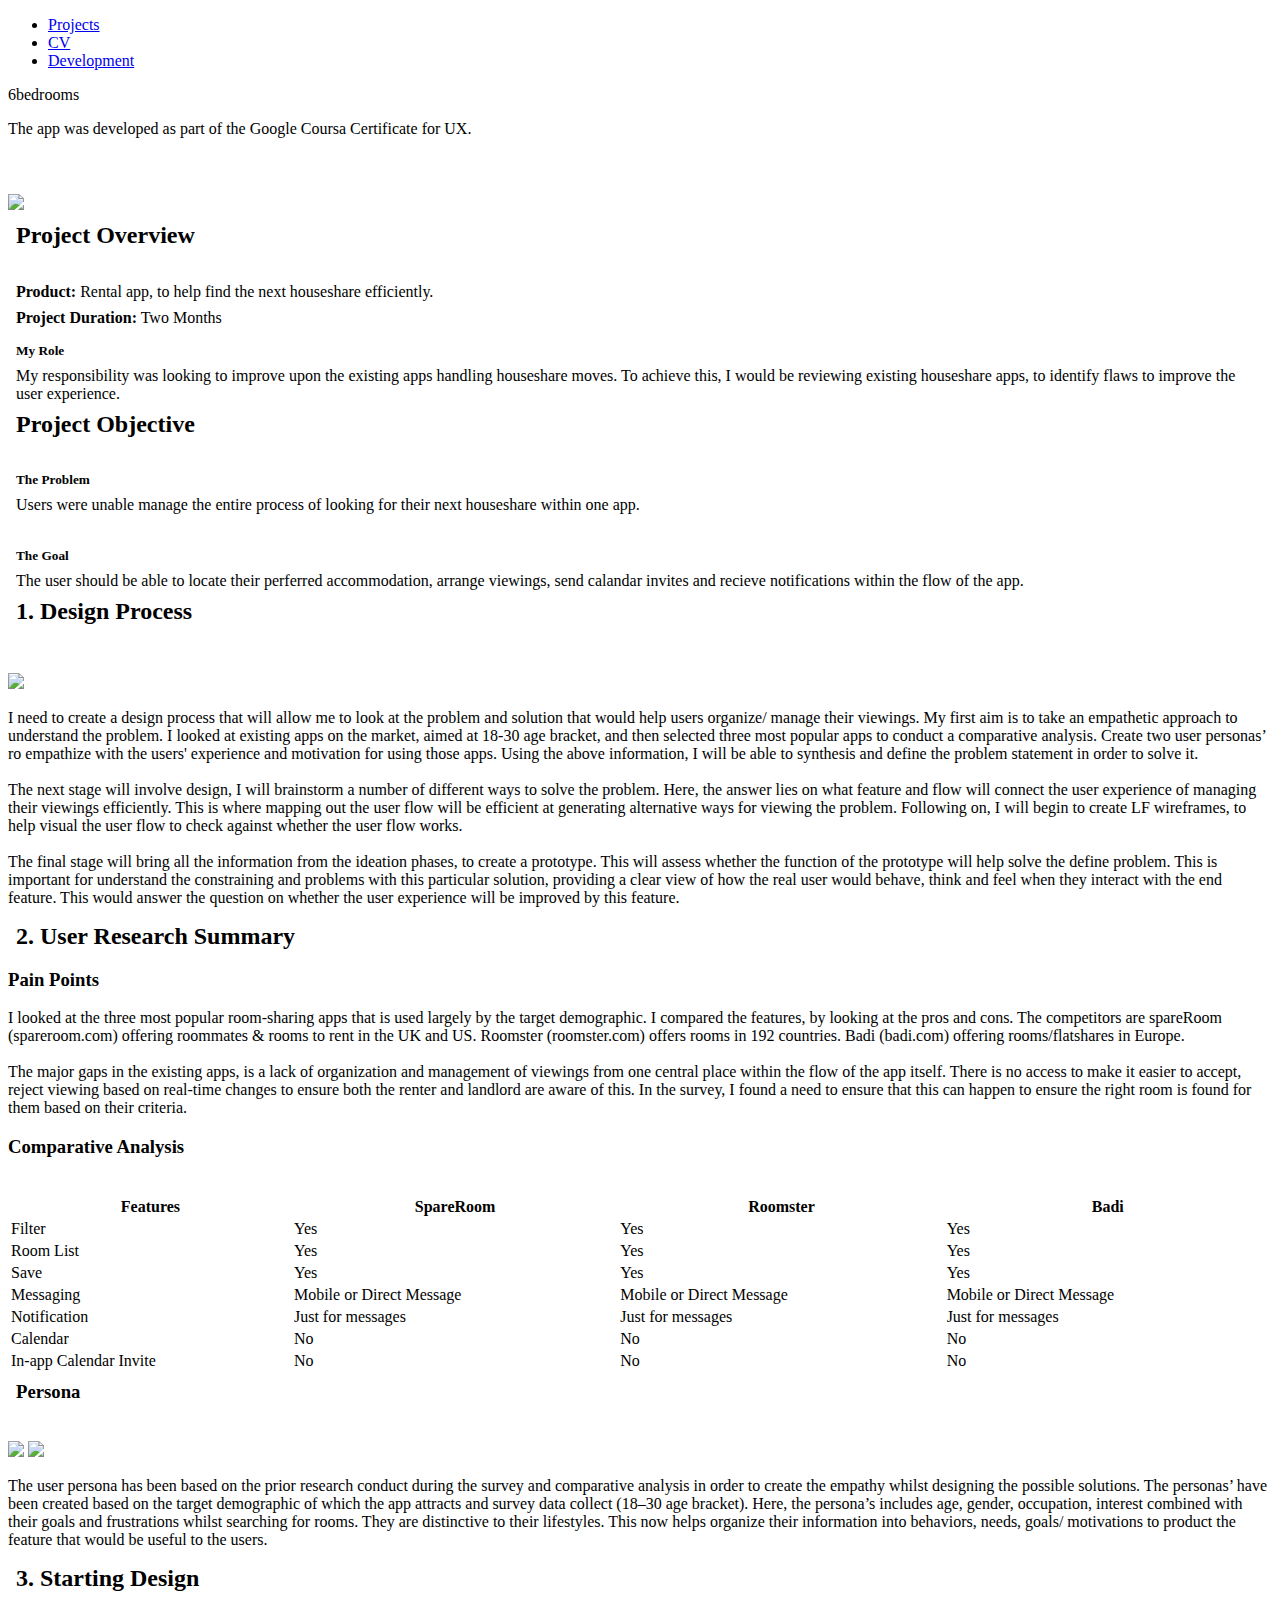
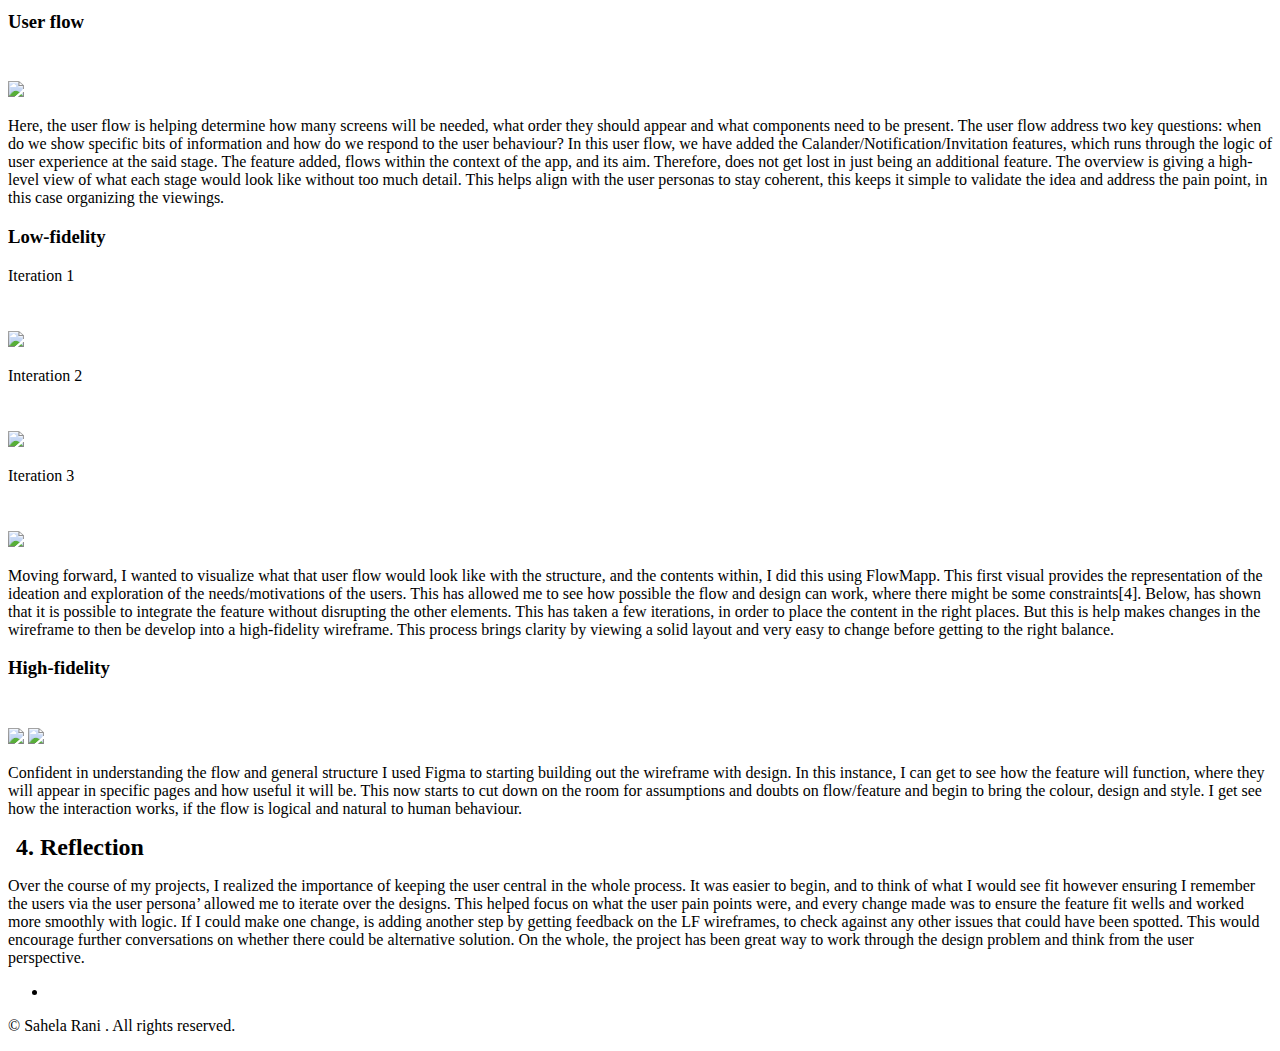
==== 6bedrooms.html @ 0117df87 "6bedrooms" ====
<!DOCTYPE html>
<html lang="en">

<head>
  <meta charset="utf-8">
  <meta content="width=device-width, initial-scale=1.0" name="viewport">

  <title>Sahela</title>
  <meta content="" name="description">
  <meta content="" name="keywords">

  <!-- Favicons -->
  <link href="assets/img/favicon.png" rel="icon">
  <link href="assets/img/apple-touch-icon.png" rel="apple-touch-icon">

  <!-- Google Fonts -->
  <link
    href="https://fonts.googleapis.com/css?family=Poppins:300,300i,400,400i,500,500i,600,600i,700,700i|Playfair+Display:400,400i,500,500i,600,600i,700,700i,900,900i"
    rel="stylesheet">

  <!-- Vendor CSS Files -->
  <link href="assets/vendor/bootstrap/css/bootstrap.min.css" rel="stylesheet">
  <link href="assets/vendor/hover/hover.min.css" rel="stylesheet">
  <link href="assets/vendor/ionicons/css/ionicons.min.css" rel="stylesheet">
  <link href="assets/vendor/boxicons/css/boxicons.min.css" rel="stylesheet">
  <link href="assets/vendor/venobox/venobox.css" rel="stylesheet">
  <link href="assets/vendor/owl.carousel/assets/owl.carousel.min.css" rel="stylesheet">

  <!-- Main CSS File -->
  <link href="assets/css/style.css" rel="stylesheet">

  <!-- Global site tag (gtag.js) - Google Analytics -->


</head>

<body>

  <!-- ======= Navbar ======= -->
  <nav id="main-nav">
     <div class="container">
<ul>
          <li><a href="index.html" class="smoothScroll">Projects</a></li>
          <li><a href="cv.html" class="smoothScroll">CV</a></li>
          <li><a href="development.html" class="smoothScroll">Development</a></li>
         </ul> 
     </div>

      </div>
    </div>
  </nav>
  <!-- End Navbar -->

    <main id="main">


      <!-- ======= About Project ======= -->
      <div id="about" class="paddsection">
        <div class="container">
          <div class="row justify-content-between">

            <div class="col-lg-7">
              <div class="about-descr">

                <p class="p-heading">6bedrooms</p>
                <p class="separator">
                  The app was developed as part of the Google Coursa Certificate for UX.
                </p>
              </div>

            </div>
          </div>
        </div>
      </div> <!-- End About Section -->
  

<div class="imageContainer">
  <img style="margin-top: 40px; width: 50%" src="assets/img/6bedrooms/6bedrooms-main.svg"></img>
</div>

    <div class="paddsection">
      <div class="container">

    <main class="GridCSS" >

    <!---Project Overview--->
      <div class="one">
      <h2 style="margin: 8px;">Project Overview</h2>
<br>
       <p style="margin: 8px;"><b>Product:</b> Rental app, to help find the next houseshare efficiently.</p>
       <p style="margin: 8px;"><b>Project Duration:</b> Two Months</p>
      </p>
      <h5 style="margin: 8px;">My Role</h5>
      <p style="margin: 8px;"> My responsibility  was looking to improve upon the existing apps handling houseshare moves.
        To achieve this, I would be reviewing existing houseshare apps, to identify flaws to improve the user experience.</p>
      </div>

      <div class="two">
        <h2 style="margin: 8px;">Project Objective</h2>
        <br>
        <h5 style="margin: 8px;">The Problem</h5>
        <p style="margin: 8px;"> Users were unable manage the entire process of looking for their next houseshare within one app. </p>
       <br>
        <h5 style="margin: 8px;">The Goal</h5>
        <p style="margin: 8px;">The user should be able to locate their perferred accommodation,
           arrange viewings, send calandar invites and 
           recieve notifications within the flow of the app.</p>
      </div>

      <div class="three">
        <h2 style="margin: 8px;">1. Design Process</h2>
      </div>
      <div class="fourteen">
        <img style="margin-top: 40px; width: 100%" src="assets/img/6bedrooms/designProcess.jpg"></img>
      <p>I need to create a design process that will allow me to look at the problem and solution that would help users organize/ manage their viewings. My first aim is to take an empathetic approach to understand the problem. I looked at existing apps on the market, aimed at 18-30 age bracket, and then selected three most popular apps to conduct a comparative analysis. Create two user personas’ ro empathize with the users' experience and motivation for using those apps. Using the above information, I will be able to synthesis and define the problem statement in order to solve it.
      <br><br>
        The next stage will involve design, I will brainstorm a number of different ways to solve the problem. Here, the answer lies on what feature and flow will connect the user experience of managing their viewings efficiently. This is where mapping out the user flow will be efficient at generating alternative ways for viewing the problem. Following on, I will begin to create LF wireframes, to help visual the user flow to check against whether the user flow works.
    <br><br>
        The final stage will bring all the information from the ideation phases, to create a prototype. This will assess whether the function of the prototype will help solve the define problem. This is important for understand the constraining and problems with this particular solution, providing a clear view of how the real user would behave, think and feel when they interact with the end feature. This would answer the question on whether the user experience will be improved by this feature.</p>
      </div>
      


      <!---Understanding the User--->
      <div class="four">
      <h2 style="margin: 8px;">2. User Research Summary</h2>
      </div>

      <div class="five">
        <h3>Pain Points</h3>
<p>I looked at the three most popular room-sharing apps that is used largely by the target demographic. I compared the features, by looking at the pros and cons. The competitors are spareRoom (spareroom.com) offering roommates & rooms to rent in the UK and US. Roomster (roomster.com) offers rooms in 192 countries. Badi (badi.com) offering rooms/flatshares in Europe.
  <br><br>
  The major gaps in the existing apps, is a lack of organization and management of viewings from one central place within the flow of the app itself. There is no access to make it easier to accept, reject viewing based on real-time changes to ensure both the renter and landlord are aware of this. In the survey, I found a need to ensure that this can happen to ensure the right room is found for them based on their criteria.
</p>
</div>


      <div class="six">
        <h3>Comparative Analysis</h3>
        <table style="width:100%">
          <br>
          <tr style="width:25%">
            <th>Features</th>
            <th>SpareRoom</th>
            <th>Roomster</th>
            <th>Badi</th>
          </tr>
          <tr style="width:25%">
            <td>Filter</td>
            <td>Yes</td>
            <td>Yes</td>
            <td>Yes</td>
          </tr>
          <tr style="width:25%">
            <td>Room List</td>
            <td>Yes</td>
            <td>Yes</td>
            <td>Yes</td>
          </tr>
          <tr style="width:25%">
            <td>Save</td>
            <td>Yes</td>
            <td>Yes</td>
            <td>Yes</td>
          </tr>
          <tr style="width:25%">
            <td>Messaging</td>
            <td>Mobile or Direct Message</td>
            <td>Mobile or Direct Message</td>
            <td>Mobile or Direct Message</td>
          </tr>
          <tr style="width:25%">
            <td>Notification</td>
            <td>Just for messages</td>
            <td>Just for messages</td>
            <td>Just for messages</td>
          </tr>
          <tr style="width:25%">
            <td>Calendar</td>
            <td>No</td>
           <td>No</td> 
           <td>No</td>
          </tr>

          <tr style="width:25%">
            <td>In-app Calendar Invite</td>
            <td>No</td>
           <td>No</td> 
           <td>No</td>
          </tr>
        </table>

      </div>

      <div class="seven">
        <h3 style="margin: 8px;">Persona</h3>
        <div class="imageContainer">
        <img style="margin-top: 30px; width: 80%;" src="assets\img\6bedrooms\persona1.jpg"></img>
        <img style="margin-top: 30px; width: 80%;"src="assets\img\6bedrooms\persona2.jpg"></img>
        <p>The user persona has been based on the prior research conduct during the survey and comparative analysis in order to create the empathy whilst designing the possible solutions. The personas’ have been created based on the target demographic of which the app attracts and survey data collect (18–30 age bracket). Here, the persona’s includes age, gender, occupation, interest combined with their goals and frustrations whilst searching for rooms. They are distinctive to their lifestyles. This now helps organize their information into behaviors, needs, goals/ motivations to product the feature that would be useful to the users.</p>
        </div>
      </div>

    
  

<!---Starting the design--->


<div class="eight">
  <h2 style="margin: 8px;">3. Starting Design</h2>
</div>


      <div class="nine">
        <h3> User flow</h3>
        <div class="imageContainer">
        <img style="margin-top: 30px; width: 80%;" src="assets/img/6bedrooms/userFlow.jpg"></img>
        <p>Here, the user flow is helping determine how many screens will be needed, what order they should appear and what components need to be present. The user flow address two key questions: when do we show specific bits of information and how do we respond to the user behaviour? In this user flow, we have added the Calander/Notification/Invitation features, which runs through the logic of user experience at the said stage. The feature added, flows within the context of the app, and its aim. Therefore, does not get lost in just being an additional feature. The overview is giving a high-level view of what each stage would look like without too much detail. This helps align with the user personas to stay coherent, this keeps it simple to validate the idea and address the pain point, in this case organizing the viewings.</p>
        </div>
        </div>
  
      <div class="ten">
        <h3>Low-fidelity</h3>
        <div class="imageContainer">
          <p>Iteration 1</p>
        <img style="margin-top: 30px; width: 60%;" src="assets/img/6bedrooms/wireframe1.png"></img>
        <p>Interation 2</p>
        <img style="margin-top: 30px; width: 60%;" src="assets/img/6bedrooms/wireframe2.png"></img>
        <p>Iteration 3</p>
        <img style="margin-top: 30px; width: 60%;" src="assets/img/6bedrooms/wireframe3.png"></img>
        <p>Moving forward, I wanted to visualize what that user flow would look like with the structure, and the contents within, I did this using FlowMapp. This first visual provides the representation of the ideation and exploration of the needs/motivations of the users. This has allowed me to see how possible the flow and design can work, where there might be some constraints[4]. Below, has shown that it is possible to integrate the feature without disrupting the other elements. This has taken a few iterations, in order to place the content in the right places. But this is help makes changes in the wireframe to then be develop into a high-fidelity wireframe. This process brings clarity by viewing a solid layout and very easy to change before getting to the right balance.</p>
        </div>
      </div>

      <div class="eleven">
        <h3>High-fidelity</h3>
        <div class="imageContainer">
        <img style="margin-top: 30px; width: 60%;" src="assets/img/6bedrooms/hfwireframe1.JPG"></img>
        <img style="margin-top: 30px; width: 60%;" src="assets/img/6bedrooms/hfwireframe2.JPG"></img>
        <p>Confident in understanding the flow and general structure I used Figma to starting building out the wireframe with design. In this instance, I can get to see how the feature will function, where they will appear in specific pages and how useful it will be. This now starts to cut down on the room for assumptions and doubts on flow/feature and begin to bring the colour, design and style. I get see how the interaction works, if the flow is logical and natural to human behaviour.

        </p>
        </div>
      </div>

 <!---Reflection--->

<div class="three">
  <h2 style="margin: 8px;">4. Reflection</h2>
  </div>
  <div class="six">
  <p>Over the course of my projects, I realized the importance of keeping the user central in the whole process. It was easier to begin, and to think of what I would see fit however ensuring I remember the users via the user persona’ allowed me to iterate over the designs. This helped focus on what the user pain points were, and every change made was to ensure the feature fit wells and worked more smoothly with logic. If I could make one change, is adding another step by getting feedback on the LF wireframes, to check against any other issues that could have been spotted. This would encourage further conversations on whether there could be alternative solution. On the whole, the project has been great way to work through the design problem and think from the user perspective.</p>
</div>

    </main>

      </div>
    </div>



  <!-- ======= Footer ======= -->
  <div id="footer" class="text-center">
    <div class="container">
      <div class="socials-media text-center">

        <ul class="list-unstyled">
          <li><a><i class="ion-social-github"></i></a></li>
          
        </ul>

      </div>

      <p>&copy; Sahela Rani . All rights reserved.</p>

    </div>
  </div>
  </main>
  
  <!-- End Footer -->

  <!-- Vendor JS Files -->
  <script src="assets/vendor/jquery/jquery.min.js"></script>
  <script src="assets/vendor/bootstrap/js/bootstrap.bundle.min.js"></script>
  <script src="assets/vendor/jquery.easing/jquery.easing.min.js"></script>
  <script src="assets/vendor/php-email-form/validate.js"></script>
  <script src="assets/vendor/typed/typed.js"></script>
  <script src="assets/vendor/jquery-sticky/jquery.sticky.js"></script>
  <script src="assets/vendor/isotope-layout/isotope.pkgd.min.js"></script>
  <script src="assets/vendor/venobox/venobox.min.js"></script>
  <script src="assets/vendor/owl.carousel/owl.carousel.min.js"></script>

  <!-- Main JS File -->
  <script src="assets/js/main.js"></script>

</body>

</html>
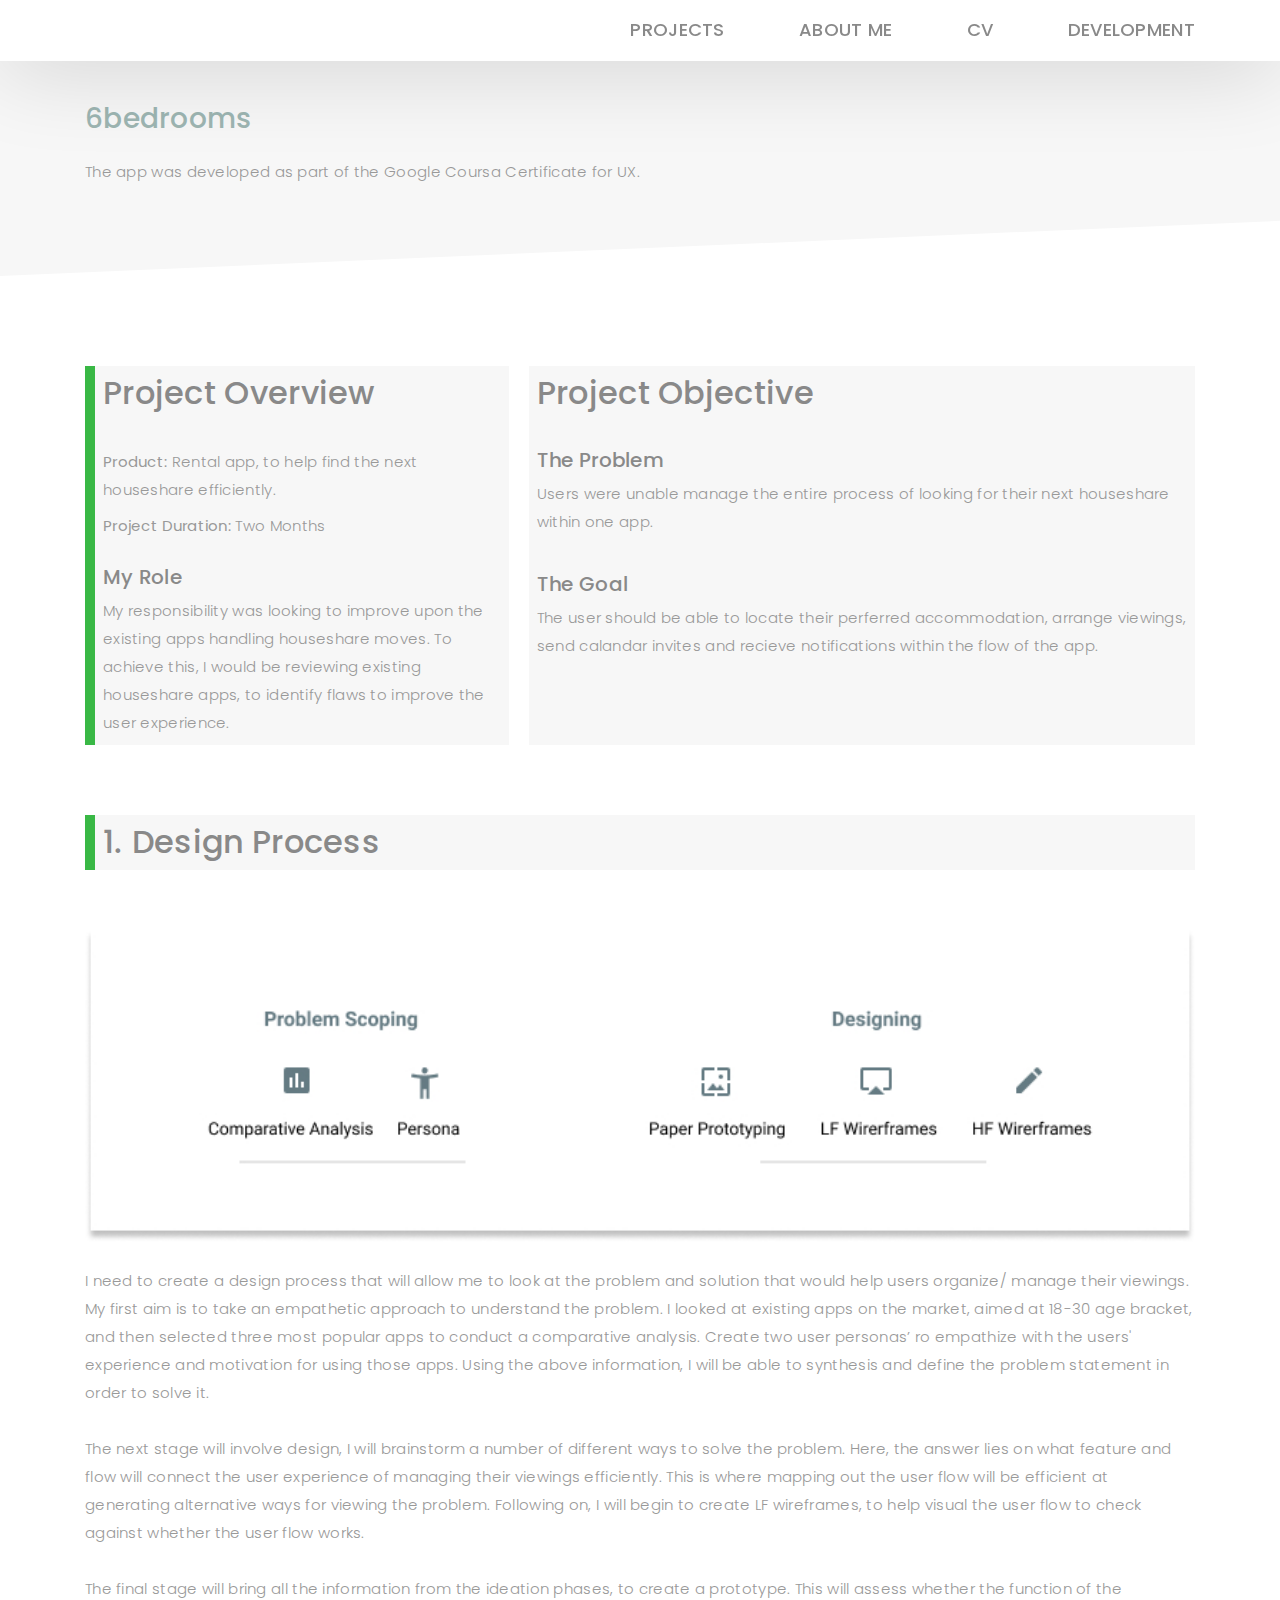
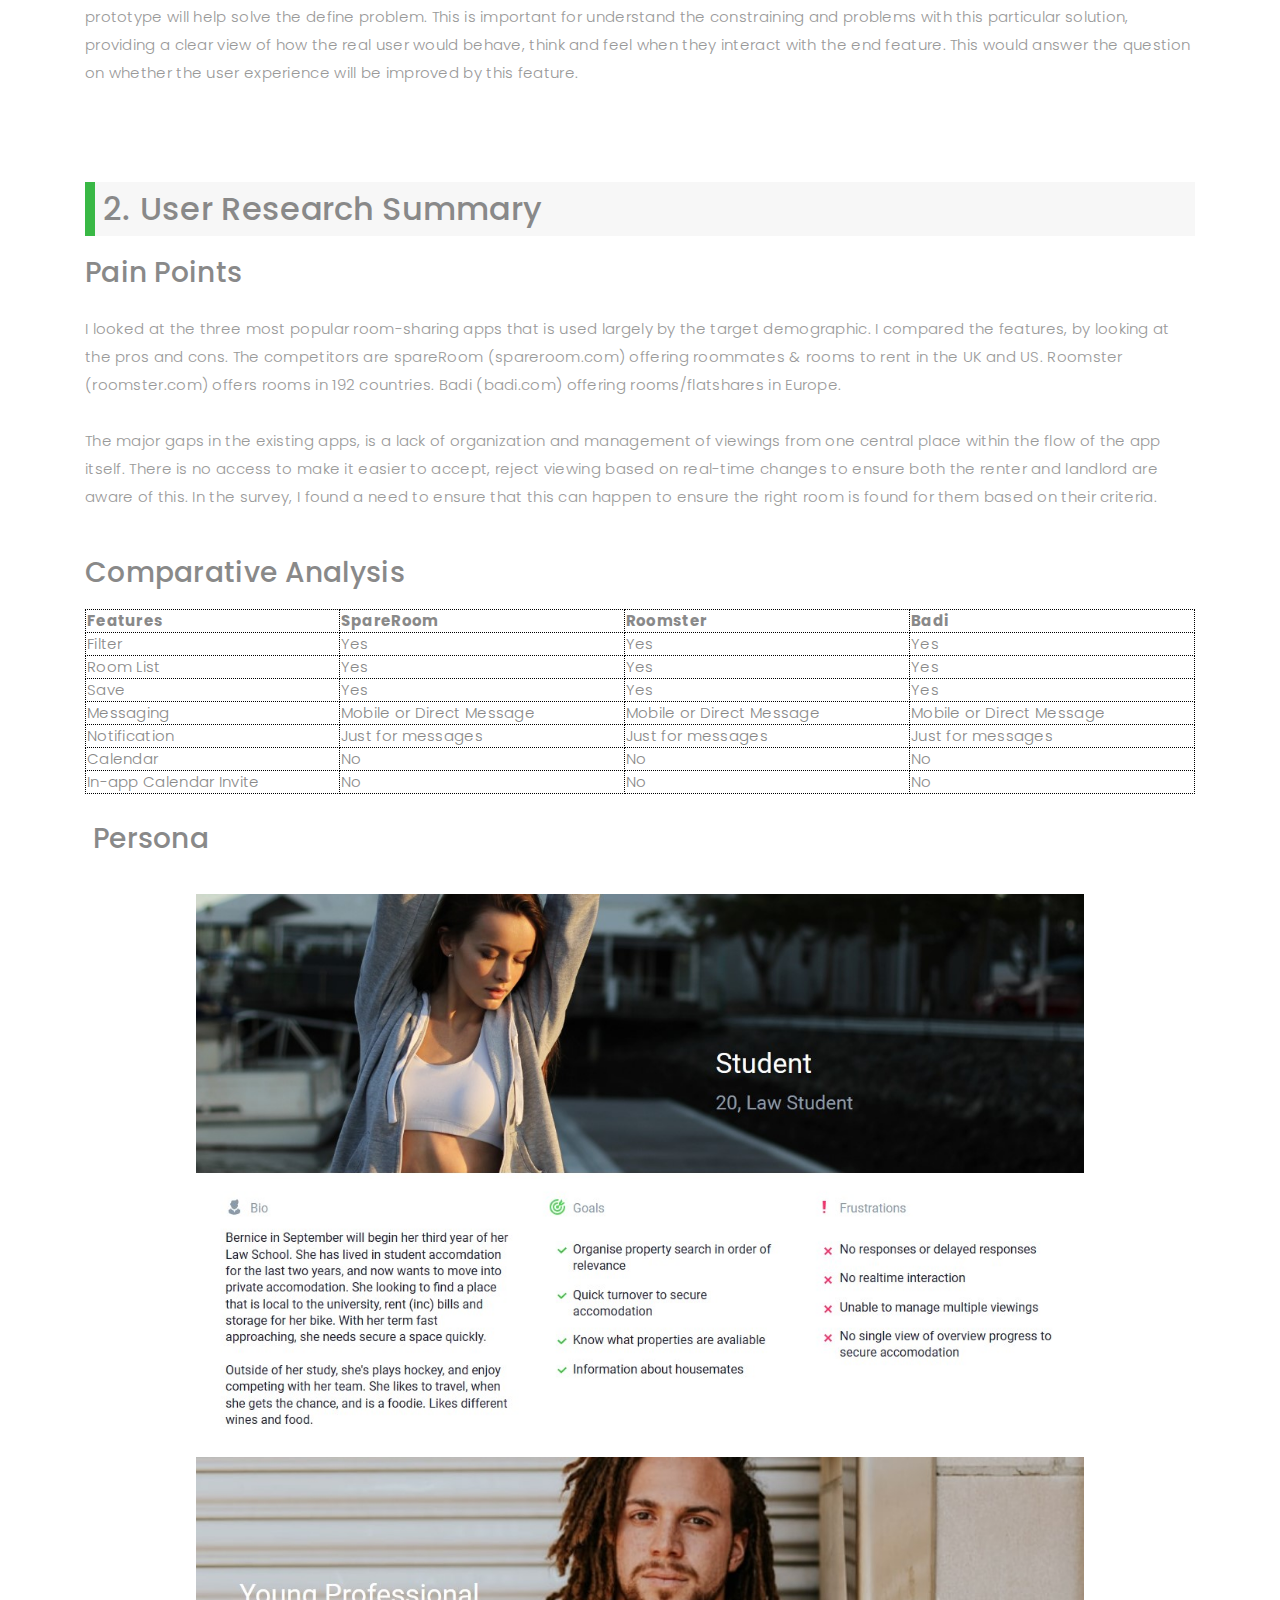
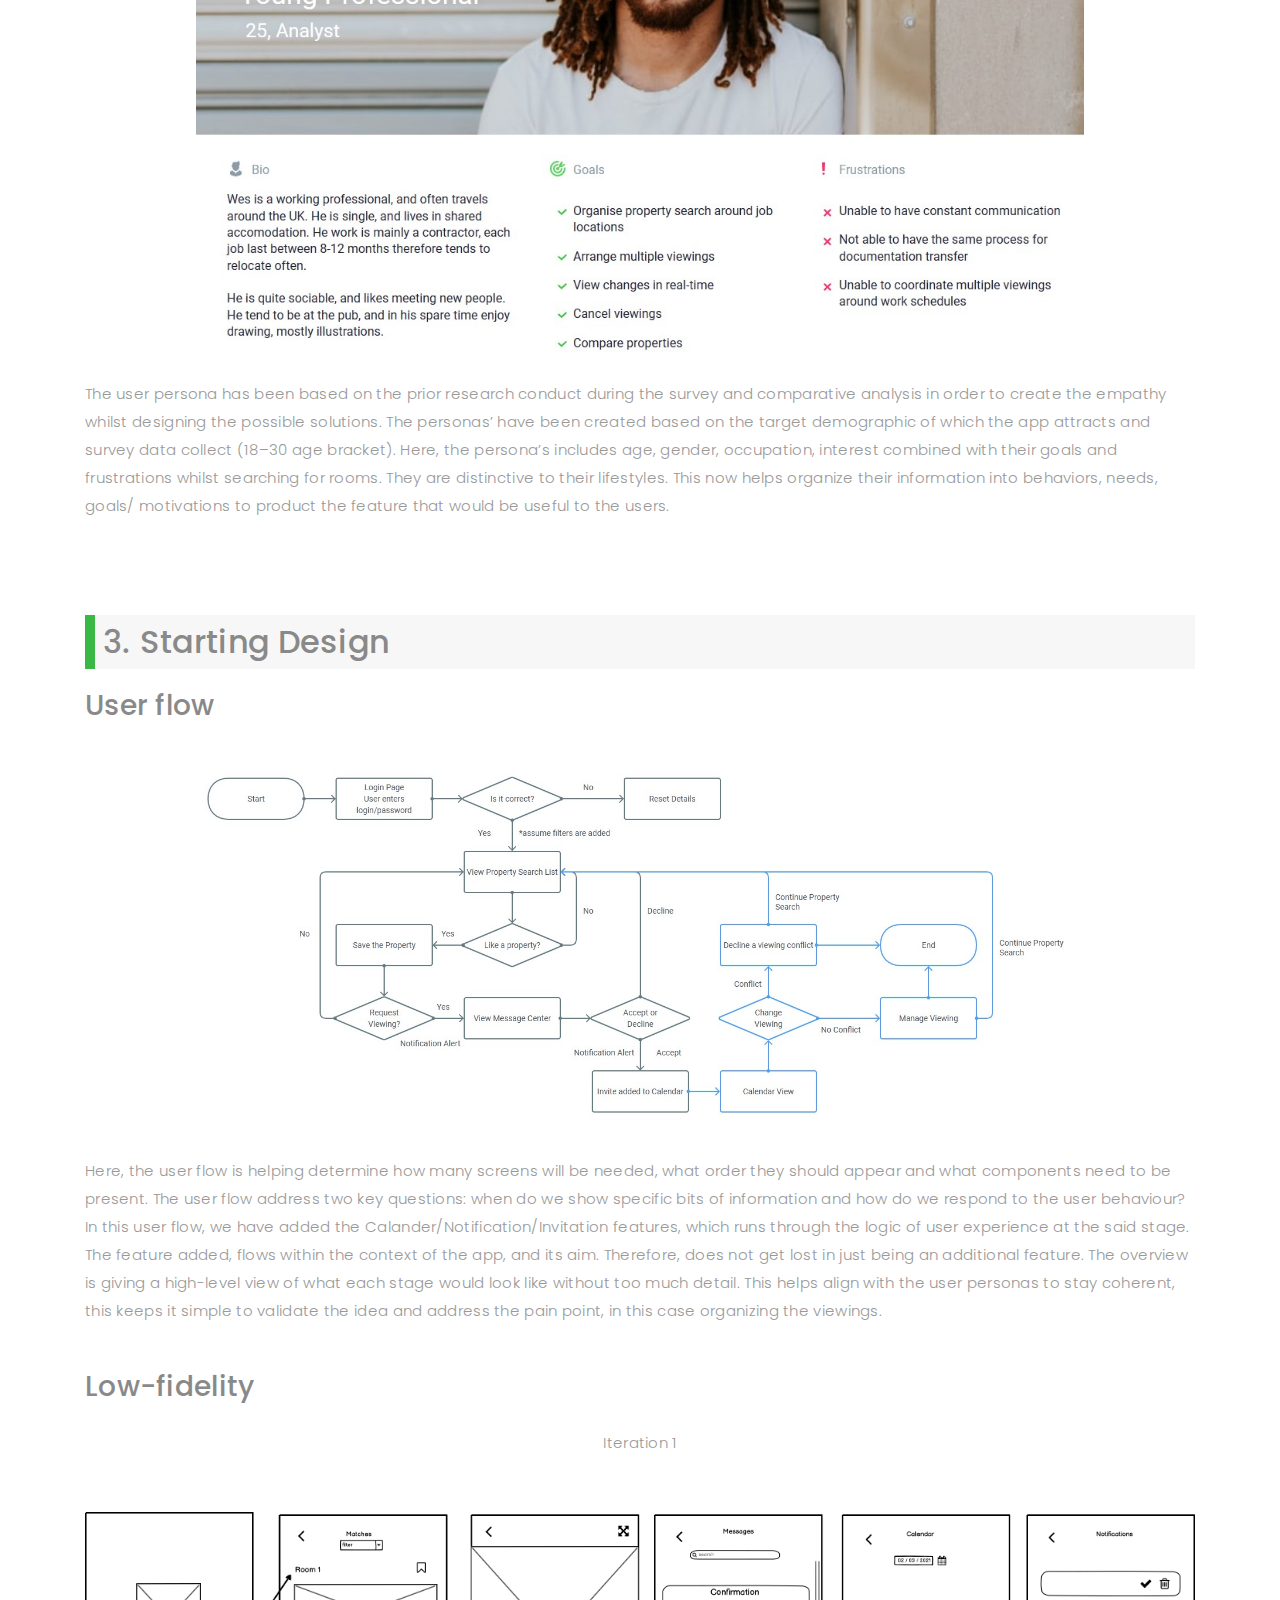
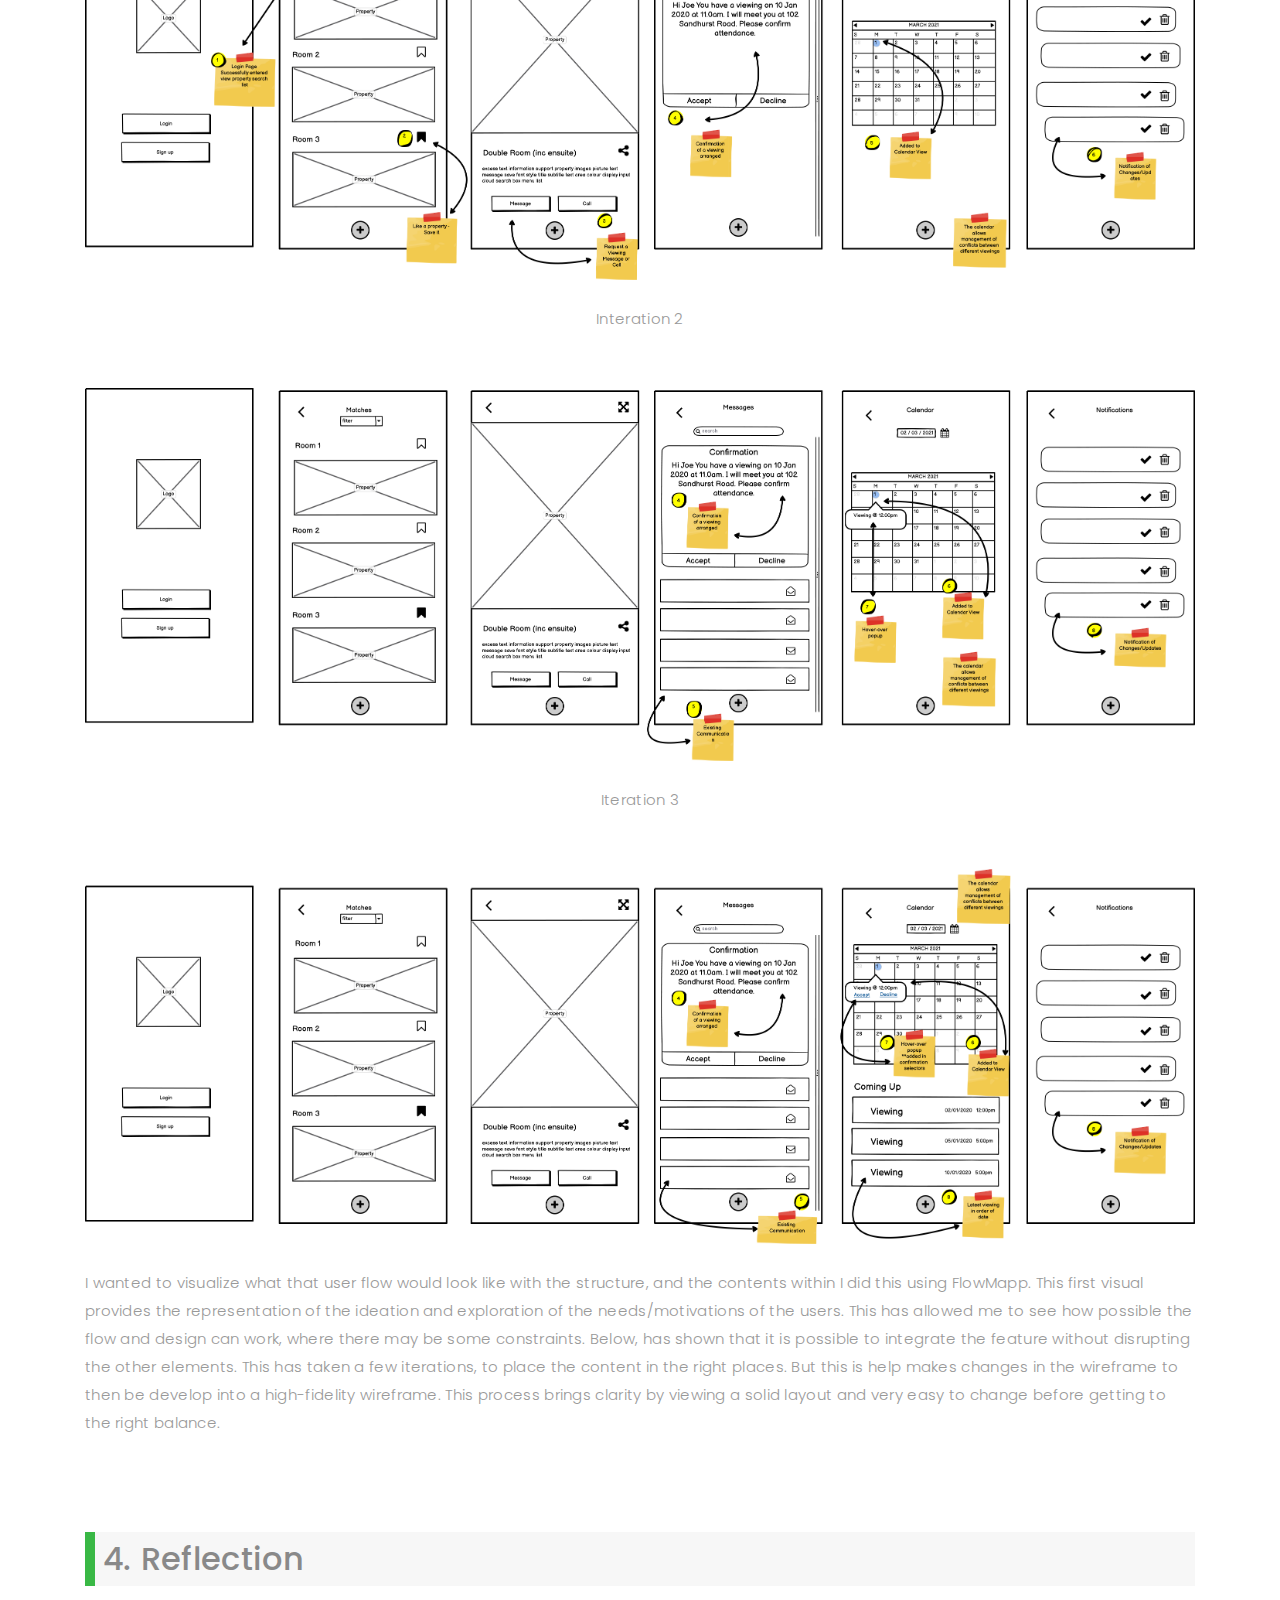
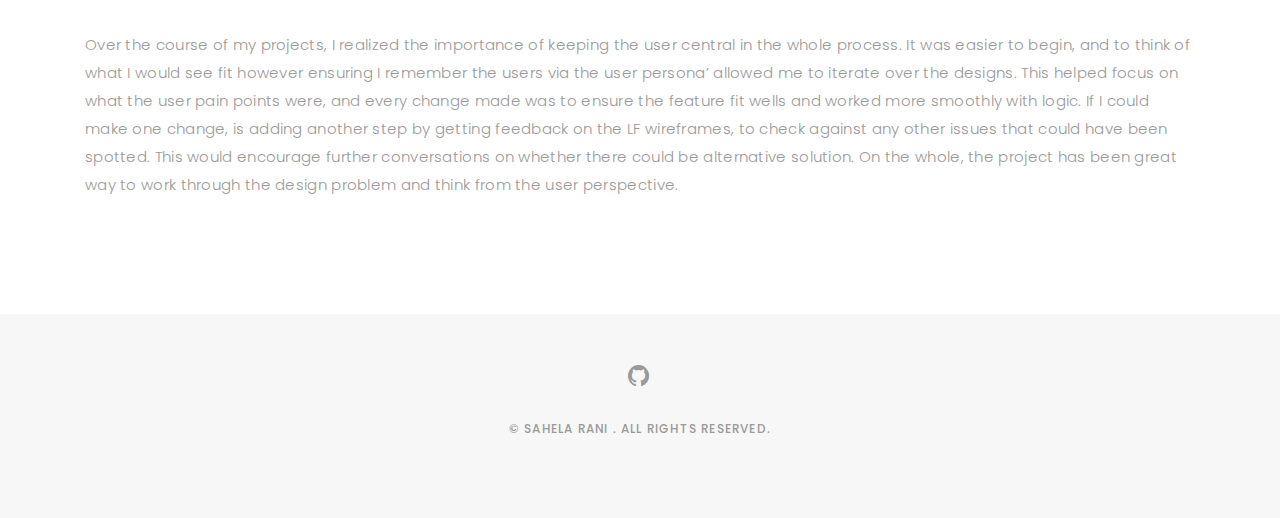
==== commit 41c03c3c: "about, text changes, iframe dimensions changed" ====
--- a/6bedrooms.html
+++ b/6bedrooms.html
@@ -41,6 +41,7 @@
      <div class="container">
 <ul>
           <li><a href="index.html" class="smoothScroll">Projects</a></li>
+          <li><a href="about.html" class="smoothScroll">About Me</a></li>
           <li><a href="cv.html" class="smoothScroll">CV</a></li>
           <li><a href="development.html" class="smoothScroll">Development</a></li>
          </ul> 
@@ -73,10 +74,6 @@
         </div>
       </div> <!-- End About Section -->
   
-
-<div class="imageContainer">
-  <img style="margin-top: 40px; width: 50%" src="assets/img/6bedrooms/6bedrooms-main.svg"></img>
-</div>
 
     <div class="paddsection">
       <div class="container">
@@ -224,24 +221,13 @@
         <h3>Low-fidelity</h3>
         <div class="imageContainer">
           <p>Iteration 1</p>
-        <img style="margin-top: 30px; width: 60%;" src="assets/img/6bedrooms/wireframe1.png"></img>
+        <img style="margin-top: 30px; width: 100%;" src="assets/img/6bedrooms/wireframe1.png"></img>
         <p>Interation 2</p>
-        <img style="margin-top: 30px; width: 60%;" src="assets/img/6bedrooms/wireframe2.png"></img>
+        <img style="margin-top: 30px; width: 100%;" src="assets/img/6bedrooms/wireframe2.png"></img>
         <p>Iteration 3</p>
-        <img style="margin-top: 30px; width: 60%;" src="assets/img/6bedrooms/wireframe3.png"></img>
-        <p>Moving forward, I wanted to visualize what that user flow would look like with the structure, and the contents within, I did this using FlowMapp. This first visual provides the representation of the ideation and exploration of the needs/motivations of the users. This has allowed me to see how possible the flow and design can work, where there might be some constraints[4]. Below, has shown that it is possible to integrate the feature without disrupting the other elements. This has taken a few iterations, in order to place the content in the right places. But this is help makes changes in the wireframe to then be develop into a high-fidelity wireframe. This process brings clarity by viewing a solid layout and very easy to change before getting to the right balance.</p>
-        </div>
-      </div>
-
-      <div class="eleven">
-        <h3>High-fidelity</h3>
-        <div class="imageContainer">
-        <img style="margin-top: 30px; width: 60%;" src="assets/img/6bedrooms/hfwireframe1.JPG"></img>
-        <img style="margin-top: 30px; width: 60%;" src="assets/img/6bedrooms/hfwireframe2.JPG"></img>
-        <p>Confident in understanding the flow and general structure I used Figma to starting building out the wireframe with design. In this instance, I can get to see how the feature will function, where they will appear in specific pages and how useful it will be. This now starts to cut down on the room for assumptions and doubts on flow/feature and begin to bring the colour, design and style. I get see how the interaction works, if the flow is logical and natural to human behaviour.
-
-        </p>
-        </div>
+        <img style="margin-top: 30px; width: 100%;" src="assets/img/6bedrooms/wireframe3.png"></img>
+      <p>I wanted to visualize what that user flow would look like with the structure, and the contents within I did this using FlowMapp. This first visual provides the representation of the ideation and exploration of the needs/motivations of the users. This has allowed me to see how possible the flow and design can work, where there may be some constraints. Below, has shown that it is possible to integrate the feature without disrupting the other elements. This has taken a few iterations, to place the content in the right places. But this is help makes changes in the wireframe to then be develop into a high-fidelity wireframe. This process brings clarity by viewing a solid layout and very easy to change before getting to the right balance.</p>
+      </div>
       </div>
 
  <!---Reflection--->
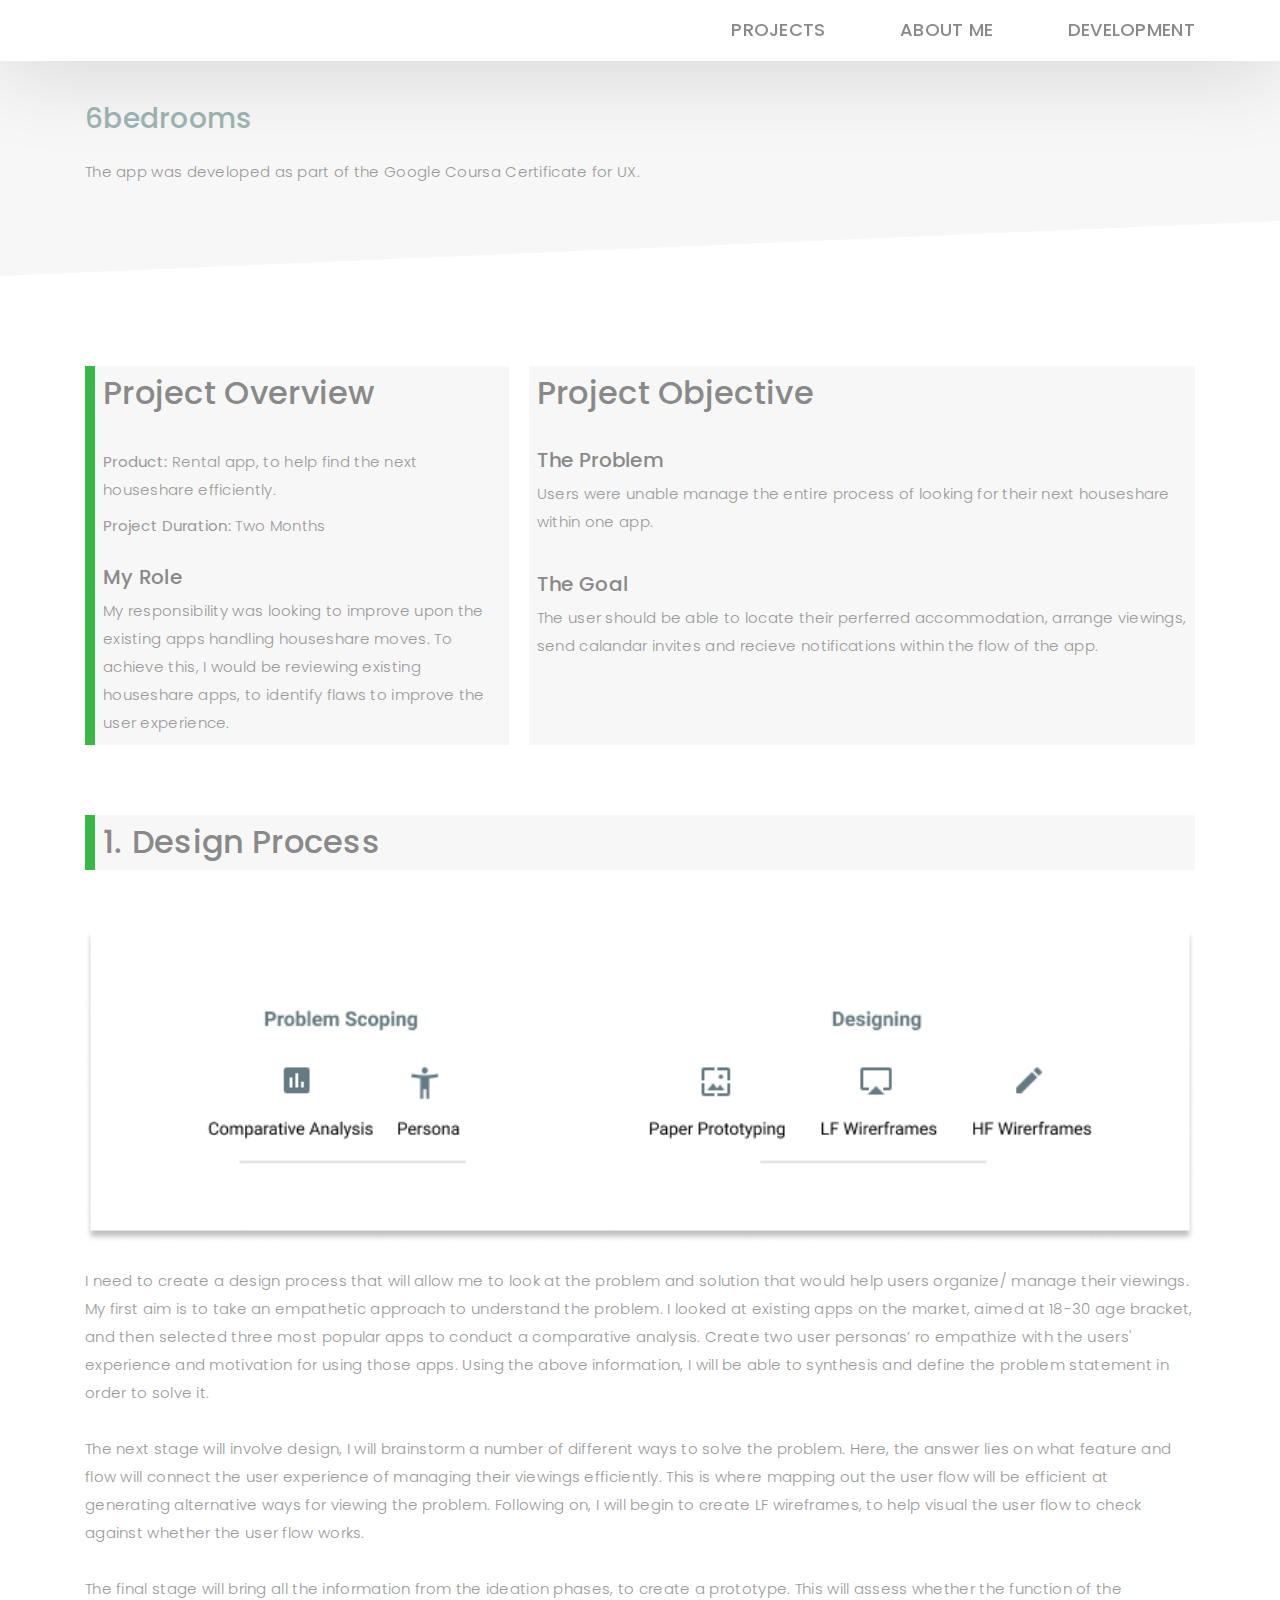
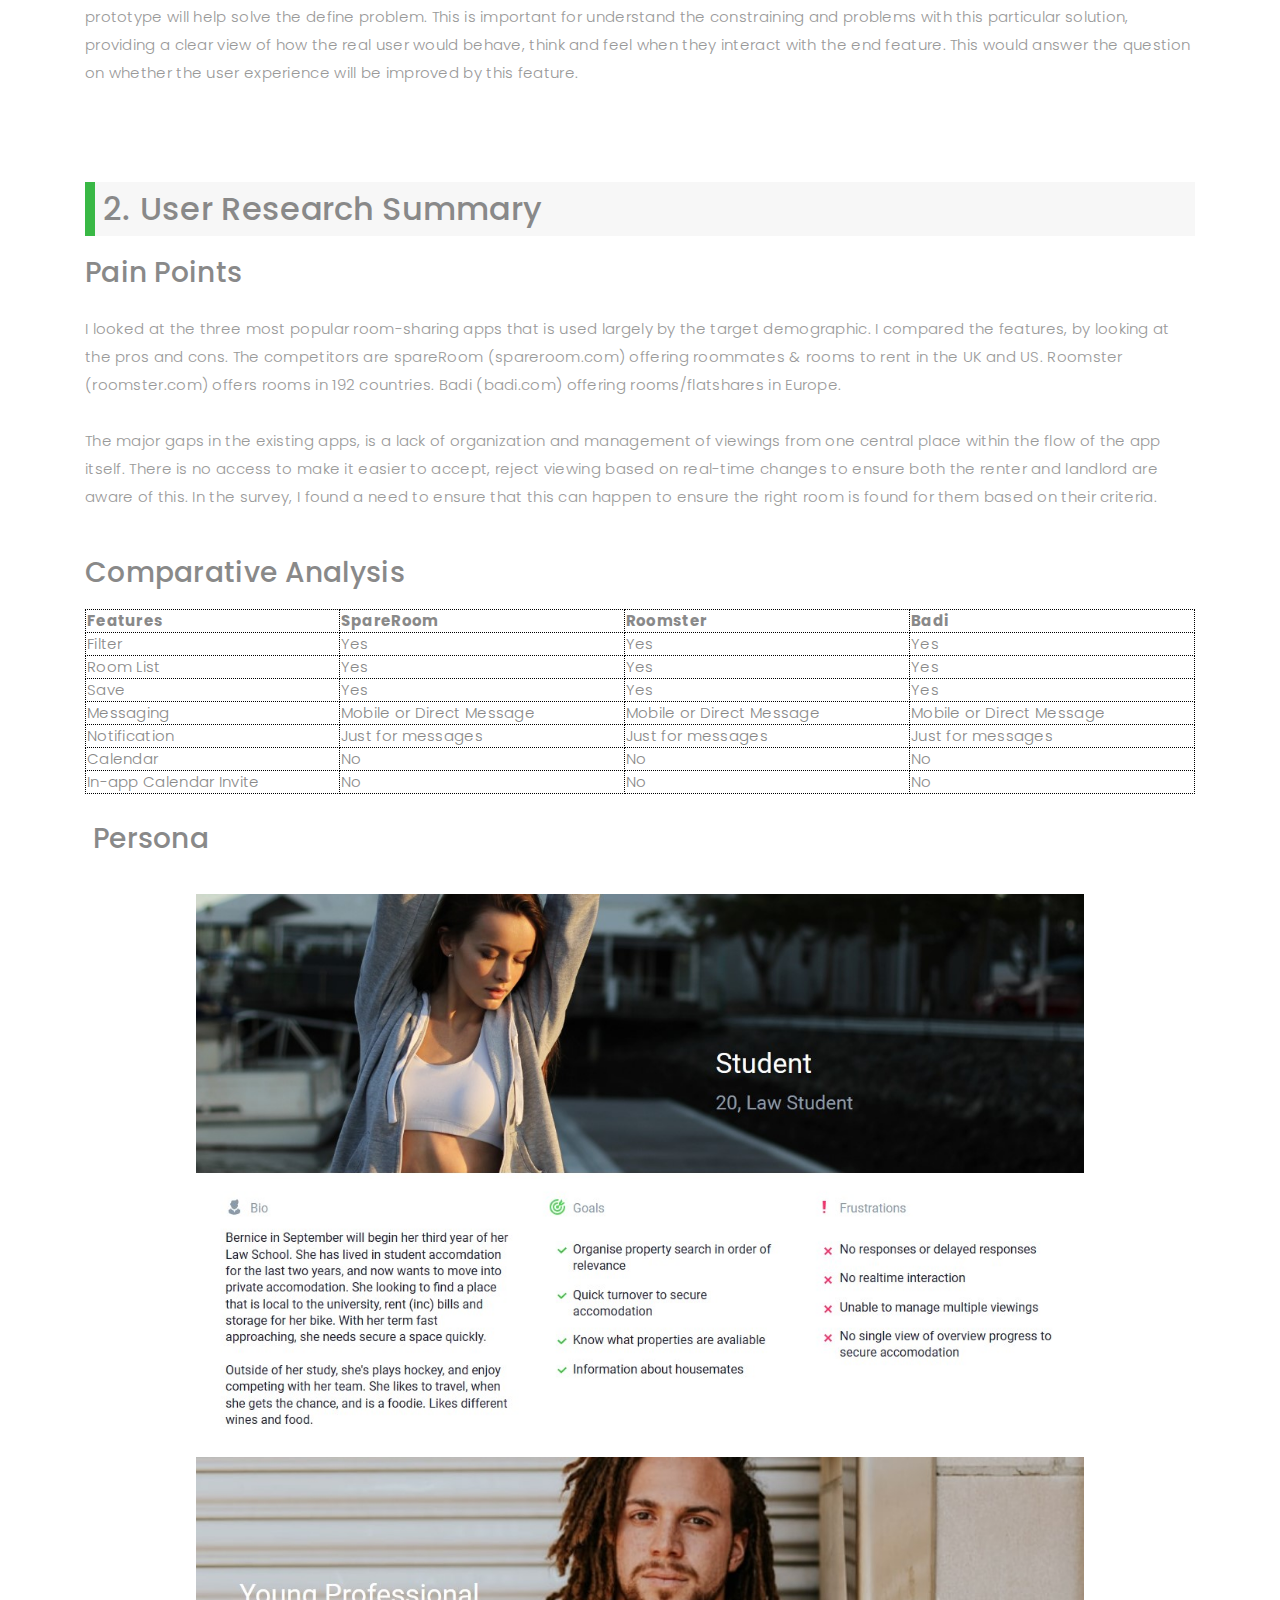
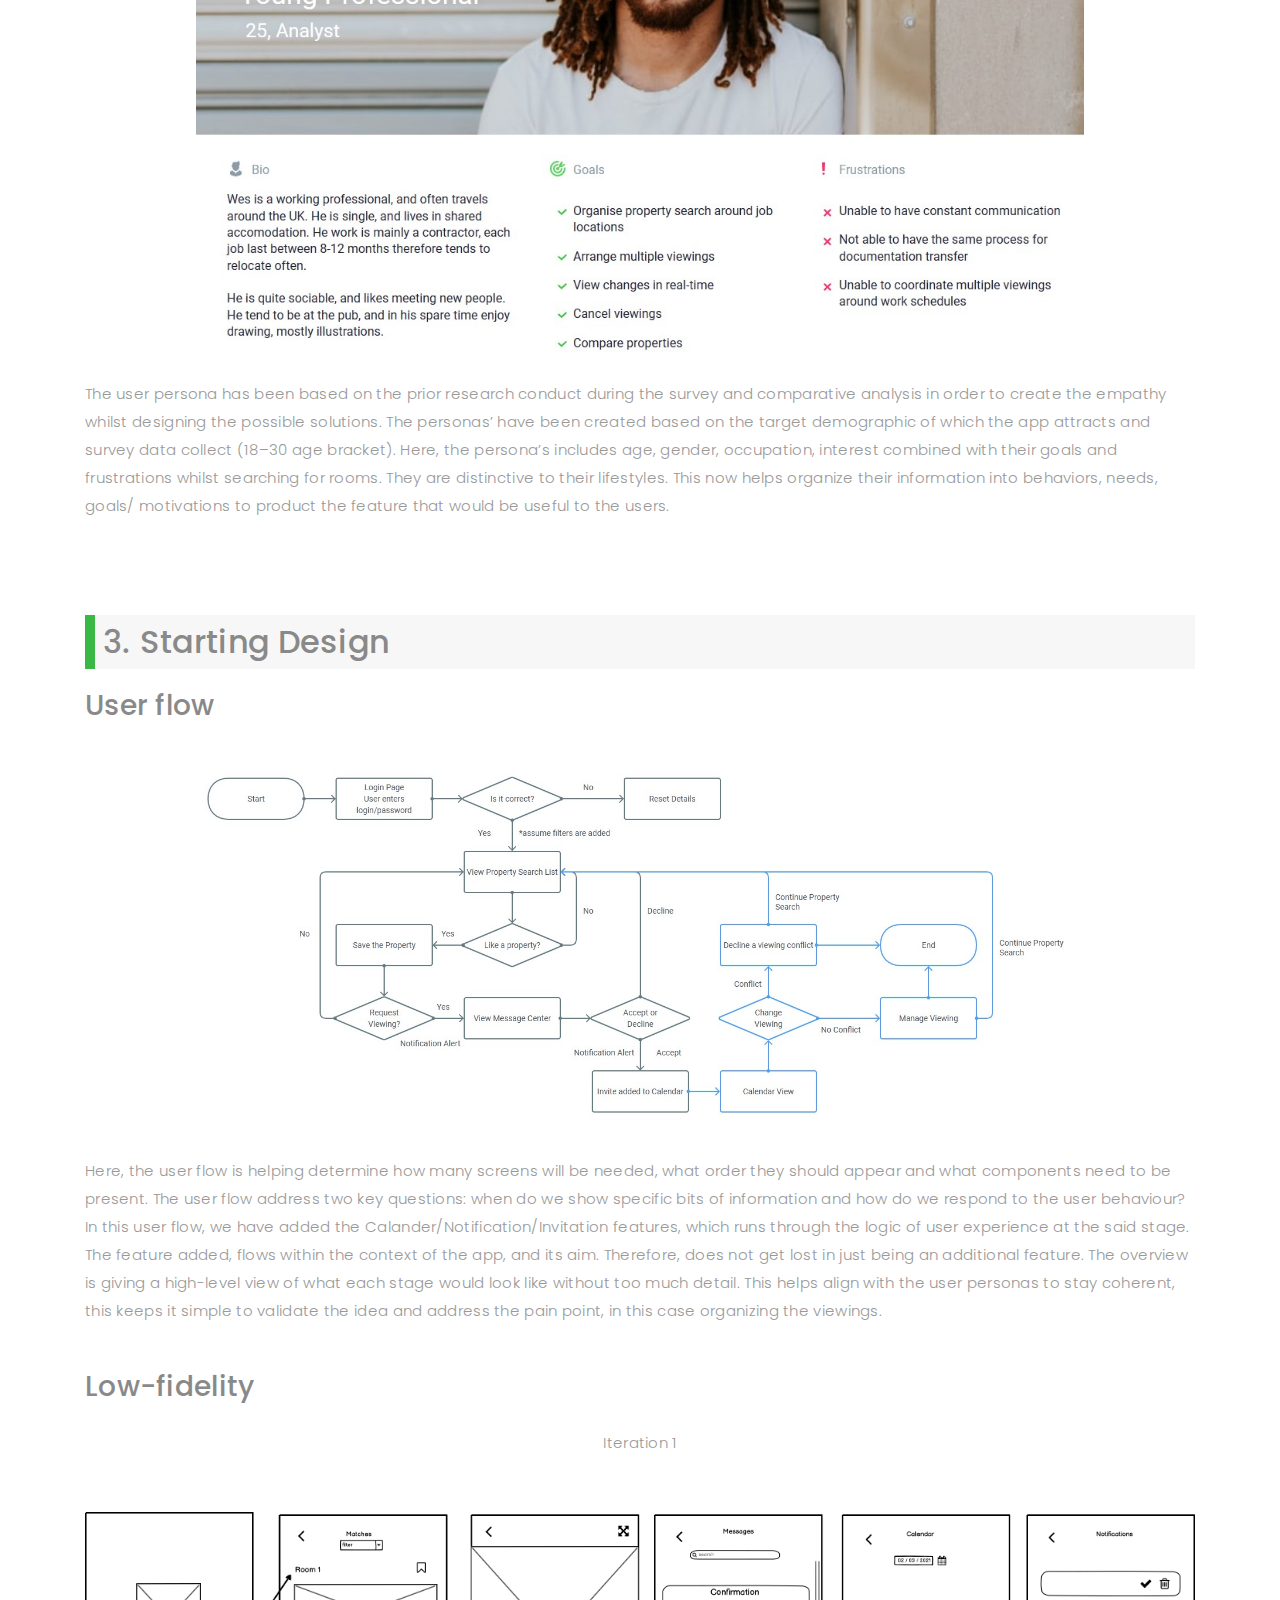
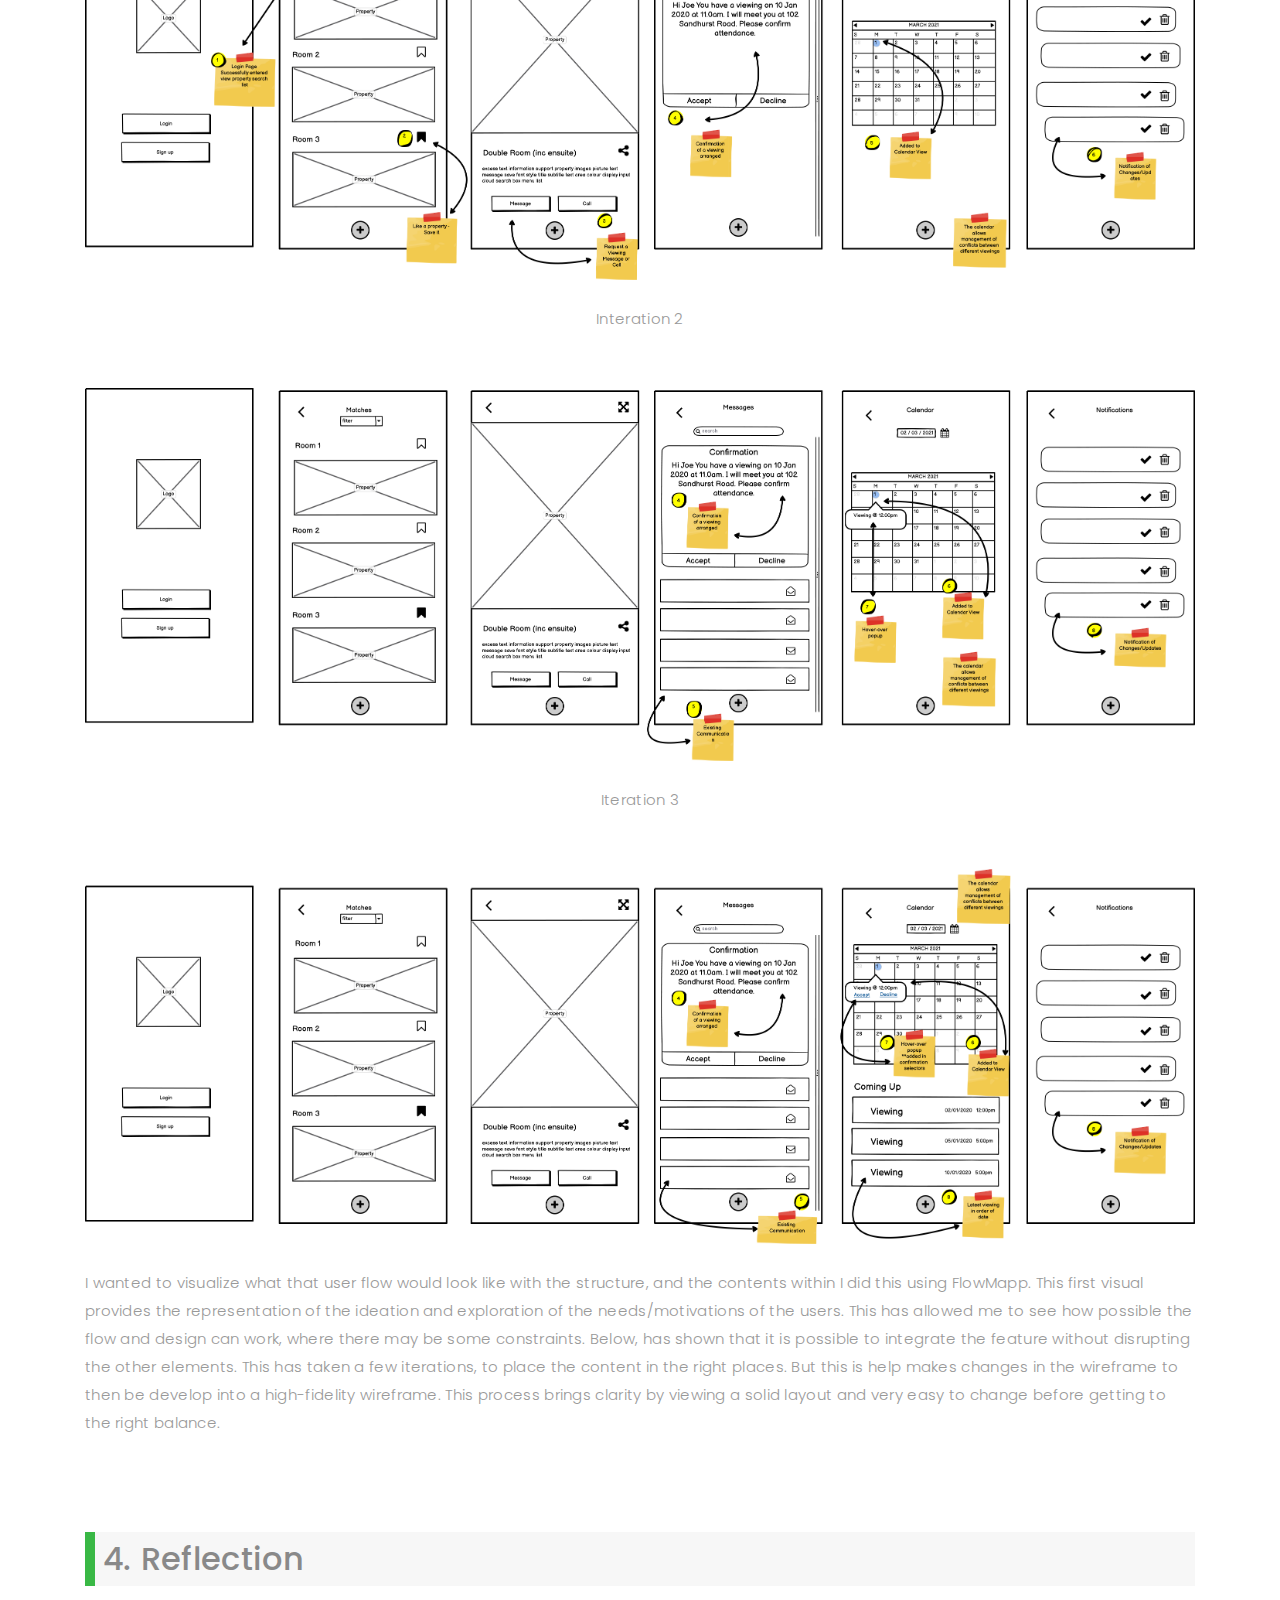
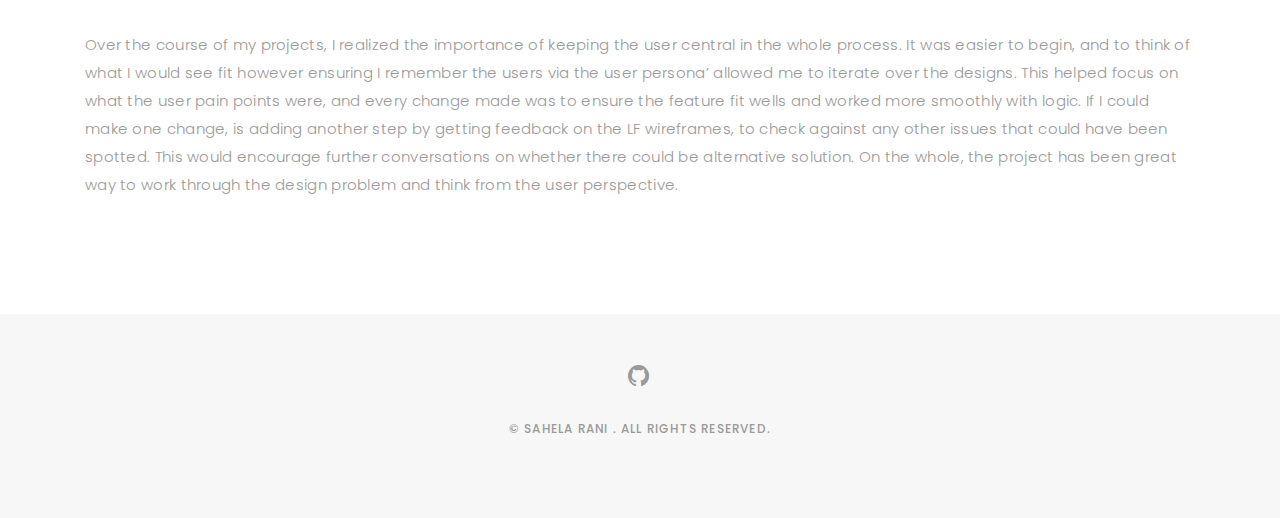
==== commit 61643144: "remove the cv" ====
--- a/6bedrooms.html
+++ b/6bedrooms.html
@@ -42,7 +42,6 @@
 <ul>
           <li><a href="index.html" class="smoothScroll">Projects</a></li>
           <li><a href="about.html" class="smoothScroll">About Me</a></li>
-          <li><a href="cv.html" class="smoothScroll">CV</a></li>
           <li><a href="development.html" class="smoothScroll">Development</a></li>
          </ul> 
      </div>
